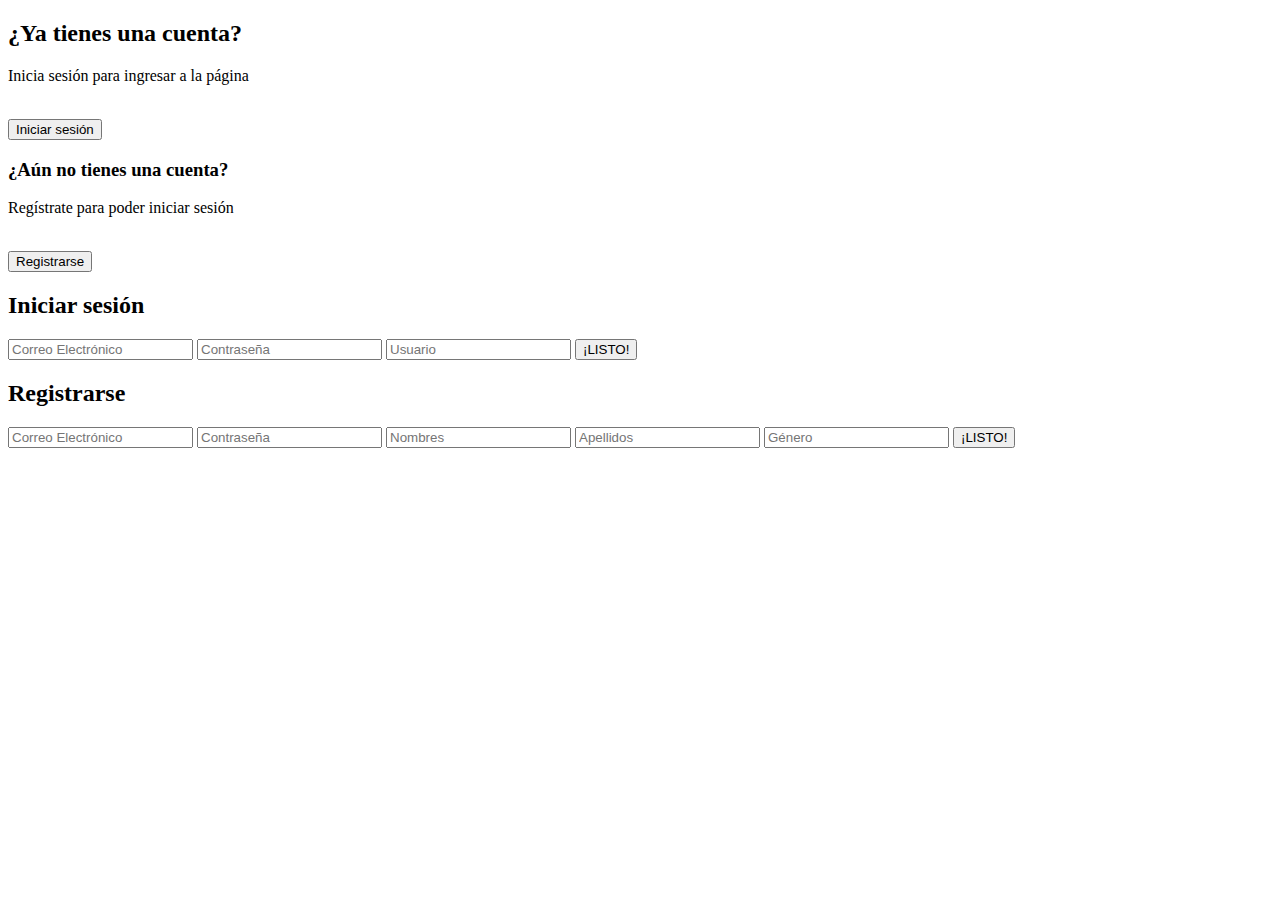
==== usuarios.html @ 47428c91 "Página de usuarios" ====
<!DOCTYPE html>
<html lang="en">
<head>
    <meta charset="UTF-8">
    <meta name="viewport" content="width=device-width, initial-scale=1.0">
    <title>¡Regístrate!</title>
    <link rel="stylesheet" href="estilo.css">
</head>
<body background="backg1.png">
    <main>
        <div class="contenedor__todo">
            <div class="caja__trasera">


                <div class="caja__trasera-login">
                    <h2>¿Ya tienes una cuenta?</h2>
                    <p>Inicia sesión para ingresar a la página</p><br>
                    <button id="btn__iniciar-sesión">Iniciar sesión</button>
                </div>

                <div class="caja__trasera-register">
                    <h3>¿Aún no tienes una cuenta?</h3>
                    <p>Regístrate para poder iniciar sesión</p><br>
                    <a href="Registrarse.html"><button id="btn__registrarse">Registrarse</button></a>
                </div>


            </div>
            <div class="contenedor__login-register">

                <form action="" class="formulario__login">
                    <h2>Iniciar sesión</h2>
                    <input type="text" placeholder="Correo Electrónico">
                    <input type="password" placeholder="Contraseña">
                    <input type="text" placeholder="Usuario">
                                    <button> ¡LISTO! </button>
                </form>


                <form action="" class="formulario__register">
                    <h2>Registrarse</h2>
                    <input type="text" placeholder="Correo Electrónico">
                    <input type="password" placeholder="Contraseña">
                    <input type="text" placeholder="Nombres">
                    <input type="text" placeholder="Apellidos">
                    <input type="text" placeholder="Género">
                    <button>¡LISTO!</button>
                </form>

            </div>
        </div>
    </main>
<script src="scripts/formularios.js"> </script>    
</body>
</html>
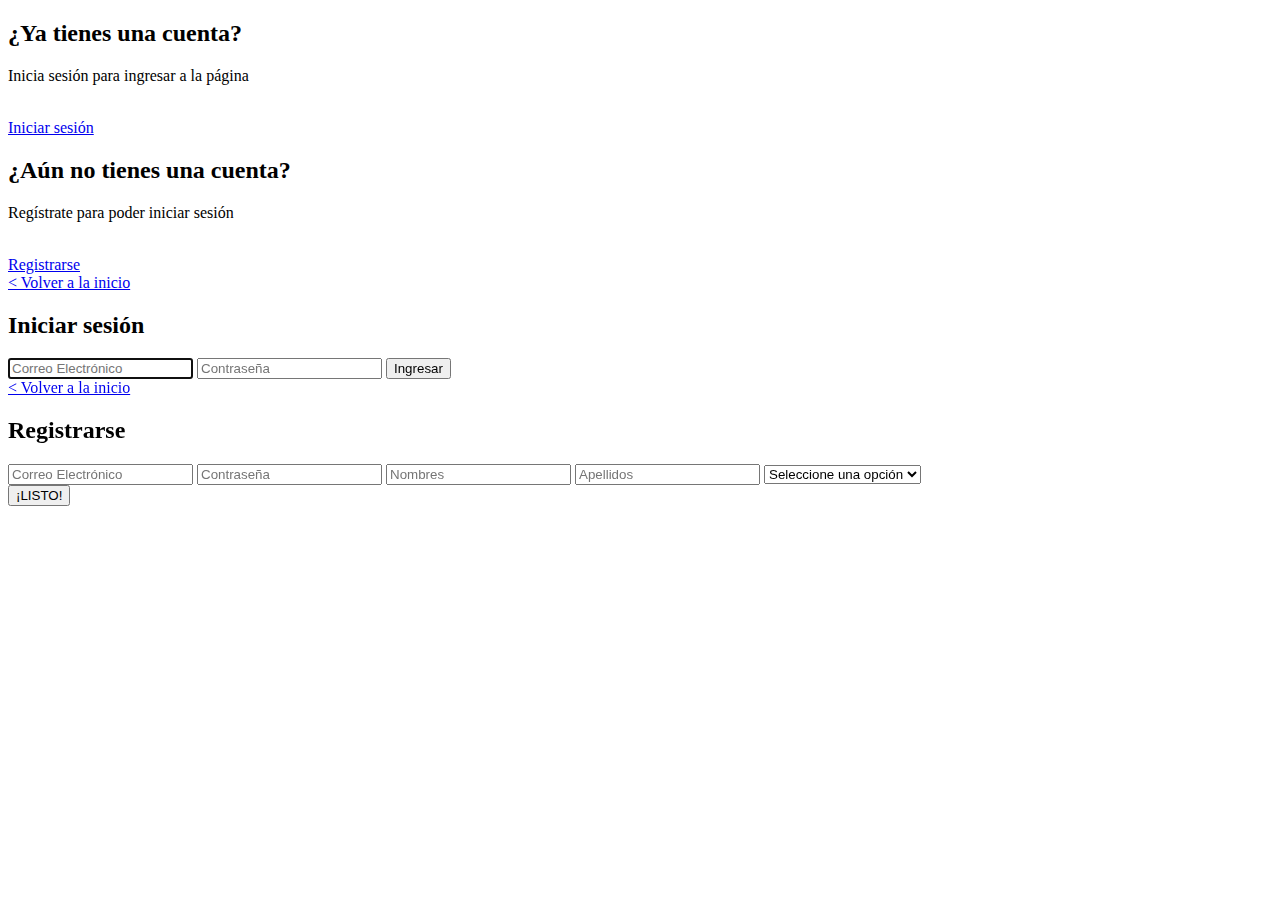
==== commit ced0a433: "pagina de usuarios corregida" ====
--- a/usuarios.html
+++ b/usuarios.html
@@ -1,55 +1,92 @@
 <!DOCTYPE html>
-<html lang="en">
-<head>
-    <meta charset="UTF-8">
-    <meta name="viewport" content="width=device-width, initial-scale=1.0">
-    <title>¡Regístrate!</title>
-    <link rel="stylesheet" href="estilo.css">
-</head>
-<body background="backg1.png">
+<html lang="es">
+  <head>
+    <meta charset="UTF-8" />
+    <meta name="viewport" content="width=device-width, initial-scale=1.0" />
+    <title>Dulces Saludables - Usuarios</title>
+    <link rel="stylesheet" href="css/usuarios.css" />
+  </head>
+  <body>
     <main>
-        <div class="contenedor__todo">
-            <div class="caja__trasera">
+      <div class="contenedor__todo">
+        <div class="caja__trasera">
+          <div class="caja__trasera-login">
+            <h2>¿Ya tienes una cuenta?</h2>
+            <p>Inicia sesión para ingresar a la página</p>
+            <br />
+            <a href="#ingreso" class="button">Iniciar sesión</a>
+          </div>
+          <div class="caja__trasera-register">
+            <h2>¿Aún no tienes una cuenta?</h2>
+            <p>Regístrate para poder iniciar sesión</p>
+            <br />
+            <a href="#registro" class="button">Registrarse</a>
+          </div>
+        </div>
 
+        <form id="ingreso" action="" class="login">
+          <a class="volver" href="./index.html">&lt; Volver a la inicio</a>
+          <h2>Iniciar sesión</h2>
+          <input
+            id="login-email"
+            name="email"
+            type="email"
+            required
+            placeholder="Correo Electrónico"
+            autofocus
+          />
+          <input
+            id="login-password"
+            name="password"
+            type="password"
+            required
+            placeholder="Contraseña"
+          />
+          <button type="submit">Ingresar</button>
+        </form>
 
-                <div class="caja__trasera-login">
-                    <h2>¿Ya tienes una cuenta?</h2>
-                    <p>Inicia sesión para ingresar a la página</p><br>
-                    <button id="btn__iniciar-sesión">Iniciar sesión</button>
-                </div>
-
-                <div class="caja__trasera-register">
-                    <h3>¿Aún no tienes una cuenta?</h3>
-                    <p>Regístrate para poder iniciar sesión</p><br>
-                    <a href="Registrarse.html"><button id="btn__registrarse">Registrarse</button></a>
-                </div>
-
-
-            </div>
-            <div class="contenedor__login-register">
-
-                <form action="" class="formulario__login">
-                    <h2>Iniciar sesión</h2>
-                    <input type="text" placeholder="Correo Electrónico">
-                    <input type="password" placeholder="Contraseña">
-                    <input type="text" placeholder="Usuario">
-                                    <button> ¡LISTO! </button>
-                </form>
-
-
-                <form action="" class="formulario__register">
-                    <h2>Registrarse</h2>
-                    <input type="text" placeholder="Correo Electrónico">
-                    <input type="password" placeholder="Contraseña">
-                    <input type="text" placeholder="Nombres">
-                    <input type="text" placeholder="Apellidos">
-                    <input type="text" placeholder="Género">
-                    <button>¡LISTO!</button>
-                </form>
-
-            </div>
-        </div>
+        <form id="registro" action="" class="register">
+          <a class="volver" href="./index.html">&lt; Volver a la inicio</a>
+          <h2>Registrarse</h2>
+          <input
+            id="register-email"
+            name="email"
+            type="email"
+            required
+            placeholder="Correo Electrónico"
+            autofocus
+          />
+          <input
+            id="register-password"
+            name="password"
+            type="password"
+            required
+            placeholder="Contraseña"
+          />
+          <input
+            id="register-nombres"
+            name="nombres"
+            type="text"
+            required
+            placeholder="Nombres"
+          />
+          <input
+            id="register-apellidos"
+            name="apellidos"
+            type="text"
+            required
+            placeholder="Apellidos"
+          />
+          <select id="register-genero" name="genero" required>
+            <option disabled selected>Seleccione una opción</option>
+            <option value="F">Femenino</option>
+            <option value="M">Masculino</option>
+          </select>
+          <br />
+          <button type="submit">¡LISTO!</button>
+        </form>
+      </div>
     </main>
-<script src="scripts/formularios.js"> </script>    
-</body>
-</html>+    <script src="scripts/formularios.js"></script>
+  </body>
+</html>
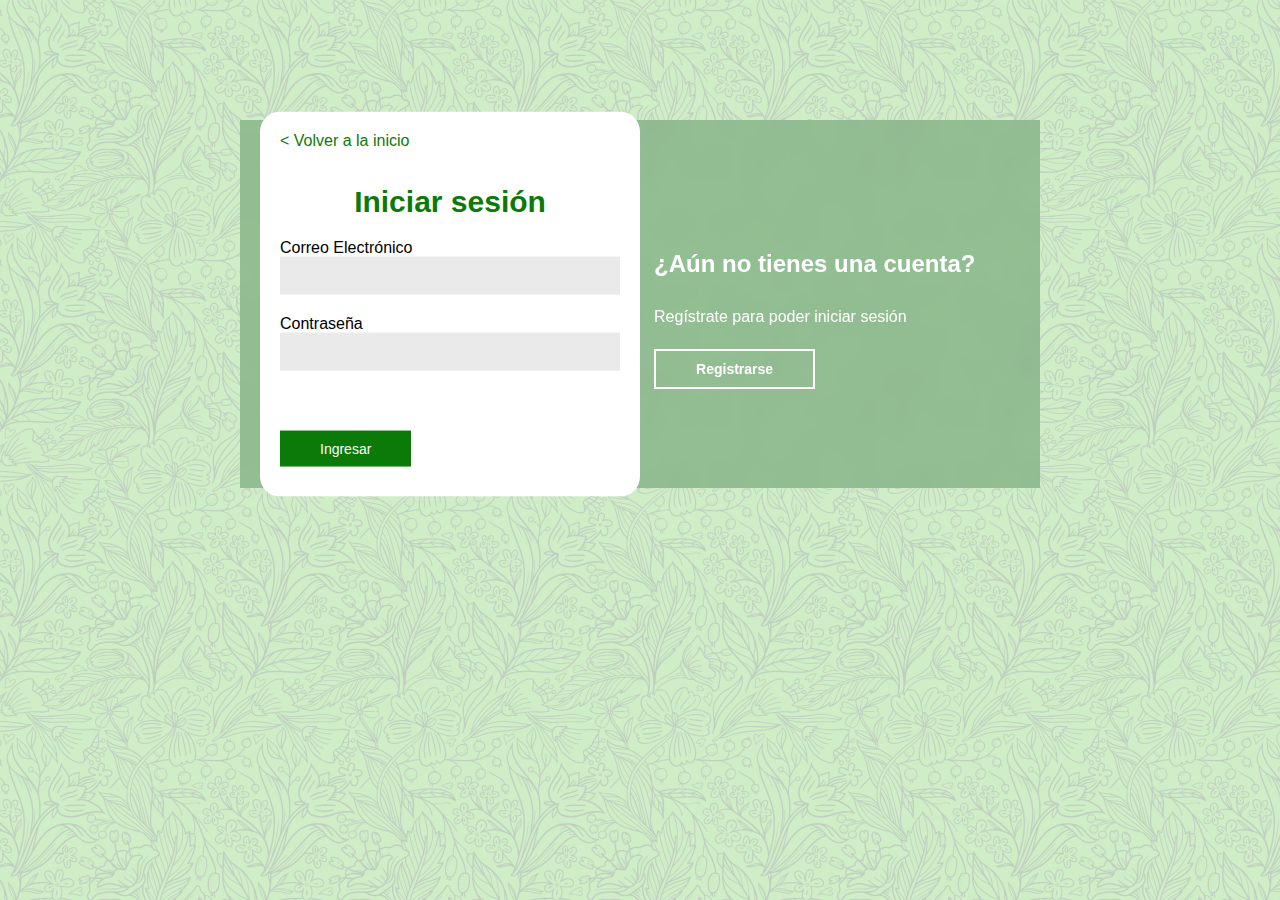
==== commit 15519b05: "Correcciones" ====
--- a/usuarios.html
+++ b/usuarios.html
@@ -27,20 +27,20 @@
         <form id="ingreso" action="" class="login">
           <a class="volver" href="./index.html">&lt; Volver a la inicio</a>
           <h2>Iniciar sesión</h2>
+          <label for="login-email">Correo Electrónico</label>
           <input
             id="login-email"
             name="email"
             type="email"
             required
-            placeholder="Correo Electrónico"
             autofocus
           />
+          <label for="login-password">Contraseña</label>
           <input
             id="login-password"
             name="password"
             type="password"
             required
-            placeholder="Contraseña"
           />
           <button type="submit">Ingresar</button>
         </form>
@@ -48,35 +48,36 @@
         <form id="registro" action="" class="register">
           <a class="volver" href="./index.html">&lt; Volver a la inicio</a>
           <h2>Registrarse</h2>
+          <label for="register-email">Correo Electrónico</label>
           <input
             id="register-email"
             name="email"
             type="email"
             required
-            placeholder="Correo Electrónico"
             autofocus
           />
+          <label for="register-password">Contraseña</label>
           <input
             id="register-password"
             name="password"
             type="password"
             required
-            placeholder="Contraseña"
           />
+          <label for="register-nombres">Nombres</label>
           <input
             id="register-nombres"
             name="nombres"
             type="text"
             required
-            placeholder="Nombres"
           />
+          <label for="register-apellidos">Apellidos</label>
           <input
             id="register-apellidos"
             name="apellidos"
             type="text"
             required
-            placeholder="Apellidos"
           />
+          <label for="register-genero">Género</label>
           <select id="register-genero" name="genero" required>
             <option disabled selected>Seleccione una opción</option>
             <option value="F">Femenino</option>
--- a/css/usuarios.css
+++ b/css/usuarios.css
@@ -0,0 +1,135 @@
+body {
+  font-family: Arial, sans-serif;
+  font-size: 16px;
+  margin: 0;
+  padding: 0;
+  background-image: url("../images/fondo-formularios.png");
+}
+
+main {
+  width: 100%;
+  padding: 20px;
+  margin: auto;
+  margin-top: 100px;
+  box-sizing: border-box;
+}
+
+.volver {
+  text-decoration: none;
+  color: #0b7a08;
+  position: relative;
+  top: -10px;
+}
+
+.contenedor__todo {
+  width: 100%;
+  max-width: 800px;
+  margin: auto;
+  position: relative;
+}
+
+.caja__trasera {
+  width: 100%;
+  padding: 10px 20px;
+  box-sizing: border-box;
+  display: flex;
+  justify-content: center;
+  backdrop-filter: blur(10px);
+  background-color: rgba(16, 92, 29, 0.3);
+}
+
+.caja__trasera div {
+  margin: 100px 40px;
+  color: white;
+  transition: all 500ms;
+}
+
+.caja__trasera div p,
+.caja___trasera div button {
+  margin-top: 30px;
+}
+
+.caja___trasera div h3 {
+  font-weight: 400;
+  font-size: 26px;
+}
+
+.caja__trasera button,
+.caja__trasera .button {
+  padding: 10px 40px;
+  border: 2px solid #ffff;
+  background: transparent;
+  font-size: 14px;
+  font-weight: 600;
+  cursor: pointer;
+  color: #ffff;
+  outline: none;
+  transition: all 300ms;
+  text-decoration: none;
+}
+
+.caja__trasera button:hover,
+.caja__trasera .button:hover {
+  background: #ffff;
+  color: #0b7a08;
+}
+
+/*FORMULARIOS*/
+
+.contenedor__todo form {
+  width: 100%;
+  padding: 30px 20px;
+  box-sizing: border-box;
+  background: #ffff;
+  border-radius: 20px;
+  display: none;
+  position: absolute;
+  opacity: 0;
+  top: 50%;
+  left: 20px;
+  max-width: calc(50% - 20px);
+  transform: translateY(-50%);
+  transition: all .3s ease-in-out;
+  transition-delay: .3s;
+}
+
+
+.contenedor__todo form#registro {
+  right: 20px;
+  left: unset;
+}
+
+.contenedor__todo form h2 {
+  font-size: 30px;
+  text-align: center;
+  margin-bottom: 20px;
+  color: #0b7a08;
+}
+
+.contenedor__todo form input,
+.contenedor__todo form select {
+  width: 100%;
+  margin-bottom: 20px;
+  padding: 10px;
+  border: none;
+  background: #e9e9e9f2;
+  font-size: 16px;
+  outline: none;
+  box-sizing: border-box;
+}
+
+.contenedor__todo form button {
+  padding: 10px 40px;
+  margin-top: 40px;
+  border: none;
+  font-size: 14px;
+  background: #0b7a08;
+  color: #ffff;
+  cursor: pointer;
+  outline: none;
+}
+
+.contenedor__todo form.activo {
+  display: block;
+  opacity: 1;
+}
